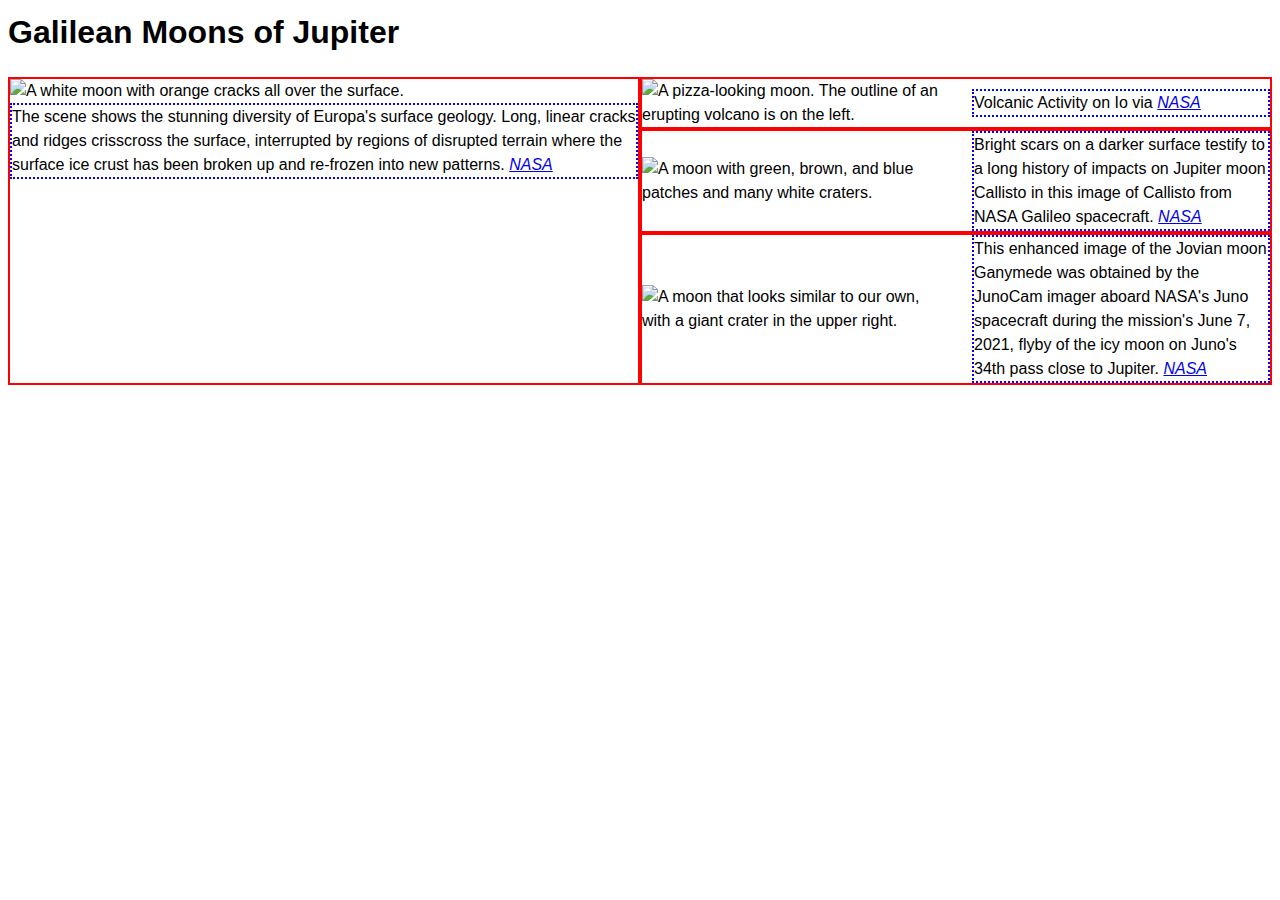
==== ChapterOne/index.html @ 114e2be3 "sperate folder for each chapter" ====
<html lang="en">
  <head>
    <meta charset="UTF-8" />
    <meta name="viewport" content="width=device-width, initial-scale=1.0" />
    <link rel="stylesheet" href="style.css" />
    <title>css-grid</title>
  </head>
  <body>
    <h1>Galilean Moons of Jupiter</h1>
    <div class="grid-container">
      <figure>
        <img
          src="https://assets.codepen.io/296057/fem-io.jpg"
          alt="A pizza-looking moon. The outline of an erupting volcano is on the left."
        />
        <figcaption>
          Volcanic Activity on Io via
          <cite
            ><a href="https://images.nasa.gov/details/PIA01530" target="_blank"
              >NASA</a
            ></cite
          >
        </figcaption>
      </figure>
      <figure>
        <img
          src="https://assets.codepen.io/296057/fem-callisto.jpg"
          alt="A moon with green, brown, and blue patches and many white craters."
        />
        <figcaption>
          Bright scars on a darker surface testify to a long history of impacts
          on Jupiter moon Callisto in this image of Callisto from NASA Galileo
          spacecraft.
          <cite
            ><a href="https://images.nasa.gov/details/PIA03456" target="_blank"
              >NASA</a
            ></cite
          >
        </figcaption>
      </figure>
      <figure>
        <img
          src="https://assets.codepen.io/296057/fem-europa.jpg"
          alt="A white moon with orange cracks all over the surface."
        />
        <figcaption>
          The scene shows the stunning diversity of Europa's surface geology.
          Long, linear cracks and ridges crisscross the surface, interrupted by
          regions of disrupted terrain where the surface ice crust has been
          broken up and re-frozen into new patterns.
          <cite
            ><a href="https://images.nasa.gov/details/PIA19048" target="_blank"
              >NASA</a
            ></cite
          >
        </figcaption>
      </figure>
      <figure>
        <img
          src="https://assets.codepen.io/296057/fem-ganymede.jpg"
          alt="A moon that looks similar to our own, with a giant crater in the upper right."
        />
        <figcaption>
          This enhanced image of the Jovian moon Ganymede was obtained by the
          JunoCam imager aboard NASA's Juno spacecraft during the mission's June
          7, 2021, flyby of the icy moon on Juno's 34th pass close to Jupiter.
          <cite
            ><a href="https://images.nasa.gov/details/PIA25028" target="_blank"
              >NASA</a
            ></cite
          >
        </figcaption>
      </figure>
    </div>
  </body>
</html>
---- ChapterOne/style.css ----
/* extremely basic formatting */
body {
  font-family: 'Libre Franklin', sans-serif;
  line-height: 1.5;
}
/* make image flex with container */
img {
  max-width: 100%;
}
/* remove default margin/padding */
figure {
  margin: 0;
  padding: 0;
}

.grid-container {
  display: grid;
  grid-template-columns: 1fr 1fr;
  grid-template-rows: auto auto auto;
}
figure {
  display: grid;
  grid-template-columns: 1fr 1fr;
  gap: 2rem;
  align-items: center;
  border: 2px solid red;
}
figcaption {
  border: 2px dotted blue;
}

figure:nth-child(3) {
  grid-column: 1/2;
  grid-row: 1/4;
  display: block;
}
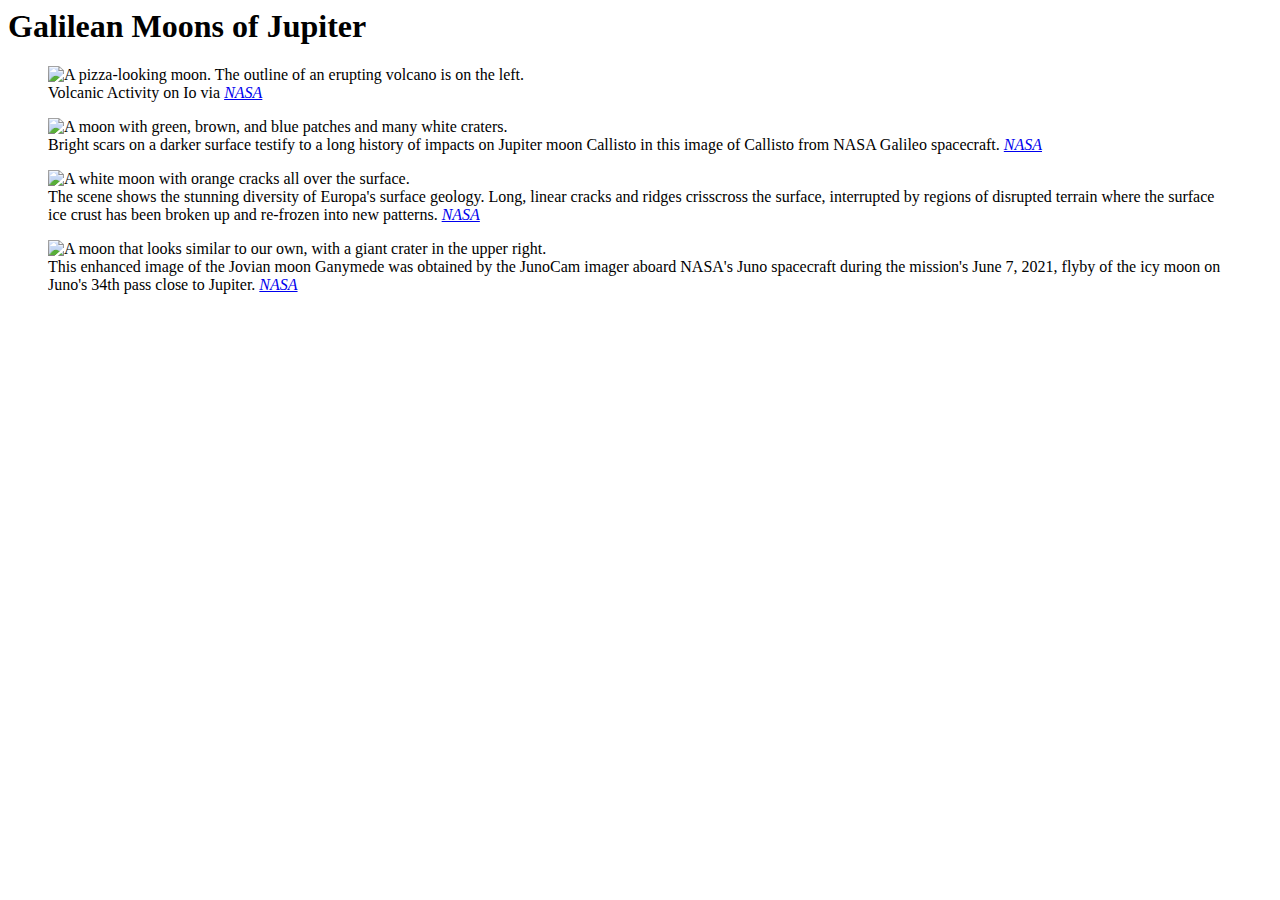
==== commit 9b2b118f: "added some style to imgs" ====
--- a/ChapterOne/index.html
+++ b/ChapterOne/index.html
@@ -2,7 +2,7 @@
   <head>
     <meta charset="UTF-8" />
     <meta name="viewport" content="width=device-width, initial-scale=1.0" />
-    <link rel="stylesheet" href="style.css" />
+    <link rel="stylesheet" href=style.css" />
     <title>css-grid</title>
   </head>
   <body>
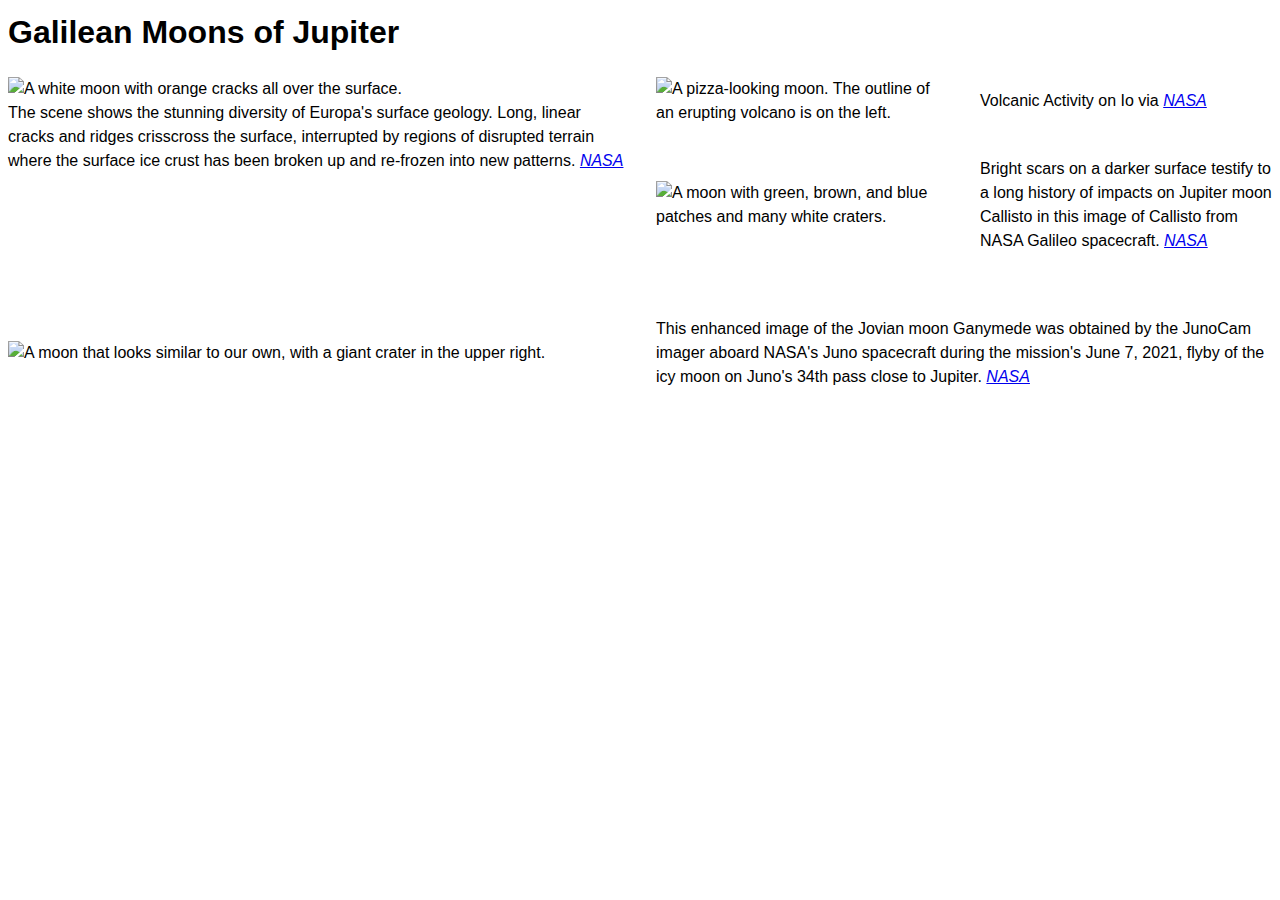
==== commit c5ca2206: "new to span" ====
--- a/ChapterOne/index.html
+++ b/ChapterOne/index.html
@@ -2,7 +2,7 @@
   <head>
     <meta charset="UTF-8" />
     <meta name="viewport" content="width=device-width, initial-scale=1.0" />
-    <link rel="stylesheet" href=style.css" />
+    <link rel="stylesheet" href="style.css" />
     <title>css-grid</title>
   </head>
   <body>
--- a/ChapterOne/style.css
+++ b/ChapterOne/style.css
@@ -0,0 +1,37 @@
+/* extremely basic formatting */
+body {
+  font-family: 'Libre Franklin', sans-serif;
+  line-height: 1.5;
+}
+/* make image flex with container */
+img {
+  max-width: 100%;
+}
+/* remove default margin/padding */
+figure {
+  margin: 0;
+  padding: 0;
+}
+
+.grid-container {
+  display: grid;
+  grid-template-columns: repeat(2, 1fr);
+  grid-template-rows: repeat(3, auto);
+  gap: 2rem;
+}
+figure {
+  display: grid;
+  grid-template-columns: 1fr 1fr;
+  gap: 2rem;
+  align-items: center;
+}
+
+figure:nth-child(3) {
+  grid-column: 1/2;
+  grid-row: 1 / span 3;
+  display: block;
+}
+
+figure:last-child {
+  grid-column: 1 / span 2;
+}
